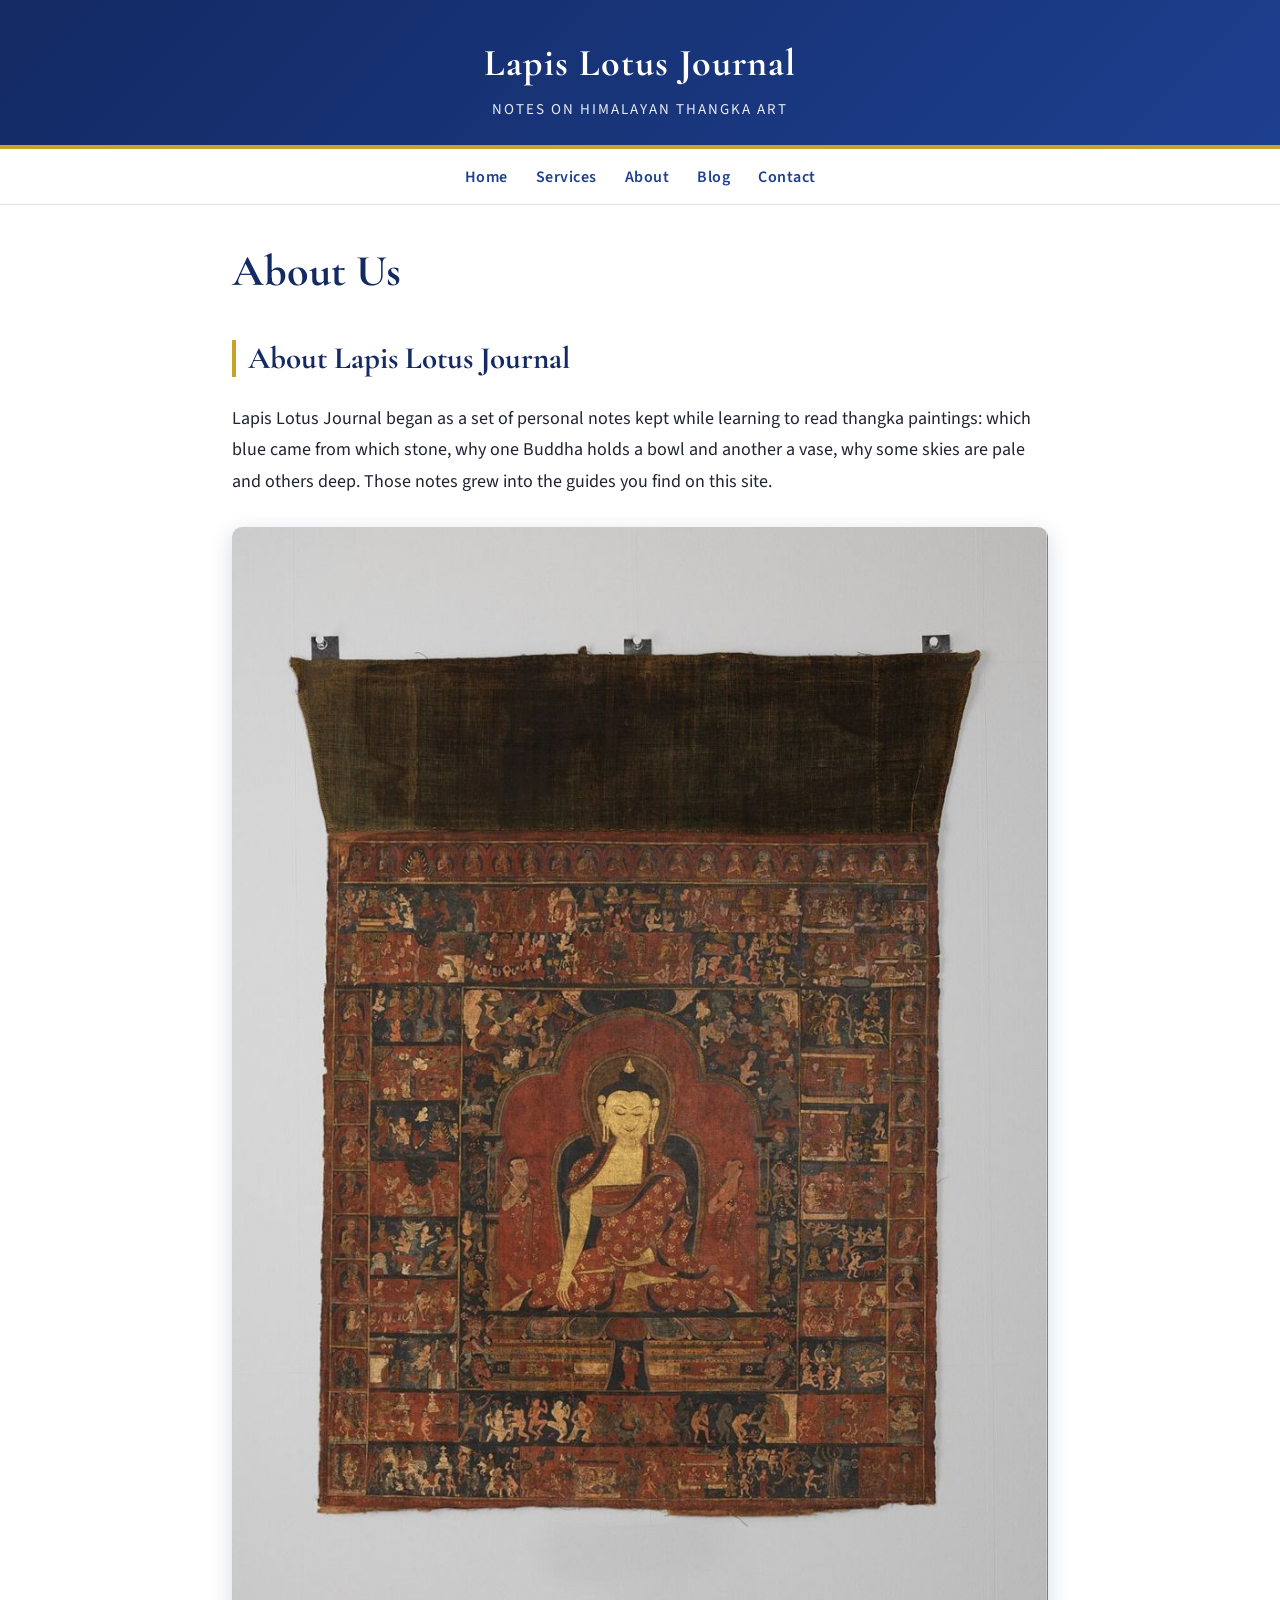
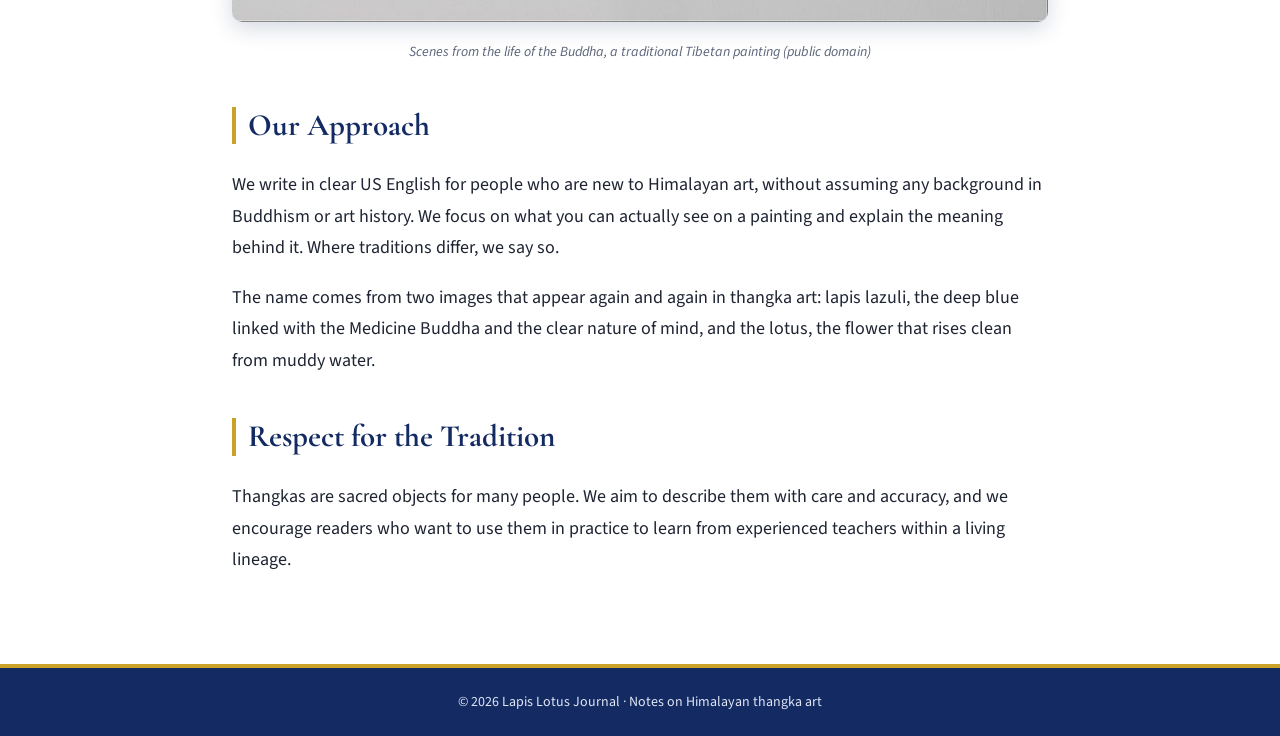
==== about.html @ b6416bbf "Add Lapis Lotus Journal site" ====
<!DOCTYPE html><html lang="en"><head><meta charset="utf-8"><meta name="viewport" content="width=device-width,initial-scale=1"><title>About | Lapis Lotus Journal</title><meta name="description" content="About Lapis Lotus Journal, an independent guide to Tibetan and Himalayan thangka painting written in plain US English."><meta name="robots" content="index,follow"><link rel="canonical" href="https://nepathangka.github.io/lapis-lotus-journal/about.html"><link rel="stylesheet" href="style.css"></head>
<body><header><div class="brand">Lapis Lotus Journal</div><div class="tag">Notes on Himalayan thangka art</div></header><nav><a href="index.html">Home</a><a href="services.html">Services</a><a href="about.html">About</a><a href="blog.html">Blog</a><a href="contact.html">Contact</a></nav><main><h1>About Us</h1>

<h2>About Lapis Lotus Journal</h2>
<p>Lapis Lotus Journal began as a set of personal notes kept while learning to read thangka paintings: which blue came from which stone, why one Buddha holds a bowl and another a vase, why some skies are pale and others deep. Those notes grew into the guides you find on this site.</p>
<figure><img src="about1_lifebuddha.jpg" alt="Scenes from the life of the Buddha, a traditional Tibetan painting" loading="lazy"><figcaption>Scenes from the life of the Buddha, a traditional Tibetan painting (public domain)</figcaption></figure>
<h2>Our Approach</h2>
<p>We write in clear US English for people who are new to Himalayan art, without assuming any background in Buddhism or art history. We focus on what you can actually see on a painting and explain the meaning behind it. Where traditions differ, we say so.</p>
<p>The name comes from two images that appear again and again in thangka art: lapis lazuli, the deep blue linked with the Medicine Buddha and the clear nature of mind, and the lotus, the flower that rises clean from muddy water.</p>
<h2>Respect for the Tradition</h2>
<p>Thangkas are sacred objects for many people. We aim to describe them with care and accuracy, and we encourage readers who want to use them in practice to learn from experienced teachers within a living lineage.</p>

</main><footer>© 2026 Lapis Lotus Journal · Notes on Himalayan thangka art</footer></body></html>
---- style.css ----
@import url('https://fonts.googleapis.com/css2?family=Cormorant+Garamond:wght@500;700&family=Source+Sans+3:wght@400;600&display=swap');
:root{--lapis:#1d3f8f;--lapis-dark:#132a63;--gold:#c9a227;--ink:#1f2433;--soft:#eef2fb}
*{box-sizing:border-box}body{margin:0;font-family:'Source Sans 3',Arial,sans-serif;font-size:18px;color:var(--ink);background:#fff;line-height:1.75}
header{background:linear-gradient(135deg,var(--lapis-dark),var(--lapis));color:#fff;padding:30px 24px 22px;text-align:center;border-bottom:4px solid var(--gold)}
header .brand{font-family:'Cormorant Garamond',Georgia,serif;font-size:38px;font-weight:700;letter-spacing:1px}header .tag{font-size:15px;opacity:.9;letter-spacing:2px;text-transform:uppercase}
nav{background:#fff;border-bottom:1px solid #dfe5f3;text-align:center;padding:12px 10px;position:sticky;top:0;z-index:5}
nav a{color:var(--lapis);text-decoration:none;margin:0 14px;font-weight:600;font-size:16px;letter-spacing:.5px}nav a:hover{color:var(--gold)}
main{max-width:860px;margin:0 auto;padding:34px 22px 70px}
h1,h2,h3{font-family:'Cormorant Garamond',Georgia,serif;color:var(--lapis-dark);line-height:1.2}h1{font-size:44px;margin-top:6px}h2{font-size:31px;margin-top:42px;border-left:4px solid var(--gold);padding-left:12px}h3{font-size:24px;color:var(--lapis)}
main a{color:var(--lapis);text-decoration:underline;text-underline-offset:3px;font-weight:600}main a:hover{color:var(--gold)}
figure{margin:30px 0;text-align:center}figure img{max-width:100%;height:auto;border-radius:10px;box-shadow:0 6px 22px rgba(19,42,99,.18)}figcaption{font-size:14px;color:#5b6378;margin-top:8px;font-style:italic}
ul{padding-left:22px}li{margin:6px 0}
.grid{display:grid;grid-template-columns:repeat(auto-fill,minmax(240px,1fr));gap:22px;margin-top:26px}
.card{background:var(--soft);border-radius:12px;overflow:hidden;box-shadow:0 2px 10px rgba(19,42,99,.1);display:flex;flex-direction:column}
.card img{width:100%;height:190px;object-fit:cover}.card .c{padding:14px 16px 18px}.card h2{font-size:22px;margin:0 0 8px;border:0;padding:0}.card h2 a{text-decoration:none;color:var(--lapis-dark)}.card p{font-size:15.5px;margin:0;color:#3d4459}
form{background:var(--soft);padding:22px;border-radius:12px}form label{display:block;margin-top:14px;font-weight:600;color:var(--lapis-dark)}form input,form textarea{width:100%;padding:11px;border:1px solid #c3cde6;border-radius:8px;font-size:16px;font-family:inherit}
form button{margin-top:18px;background:var(--lapis);color:#fff;border:0;padding:12px 30px;border-radius:30px;font-size:16px;font-weight:600;cursor:pointer}form button:hover{background:var(--gold)}
footer{background:var(--lapis-dark);color:#dfe5f3;text-align:center;padding:22px;font-size:14px;border-top:4px solid var(--gold)}
@media(max-width:600px){body{font-size:17px}header .brand{font-size:30px}h1{font-size:32px}h2{font-size:26px}nav a{margin:0 7px;font-size:15px}}
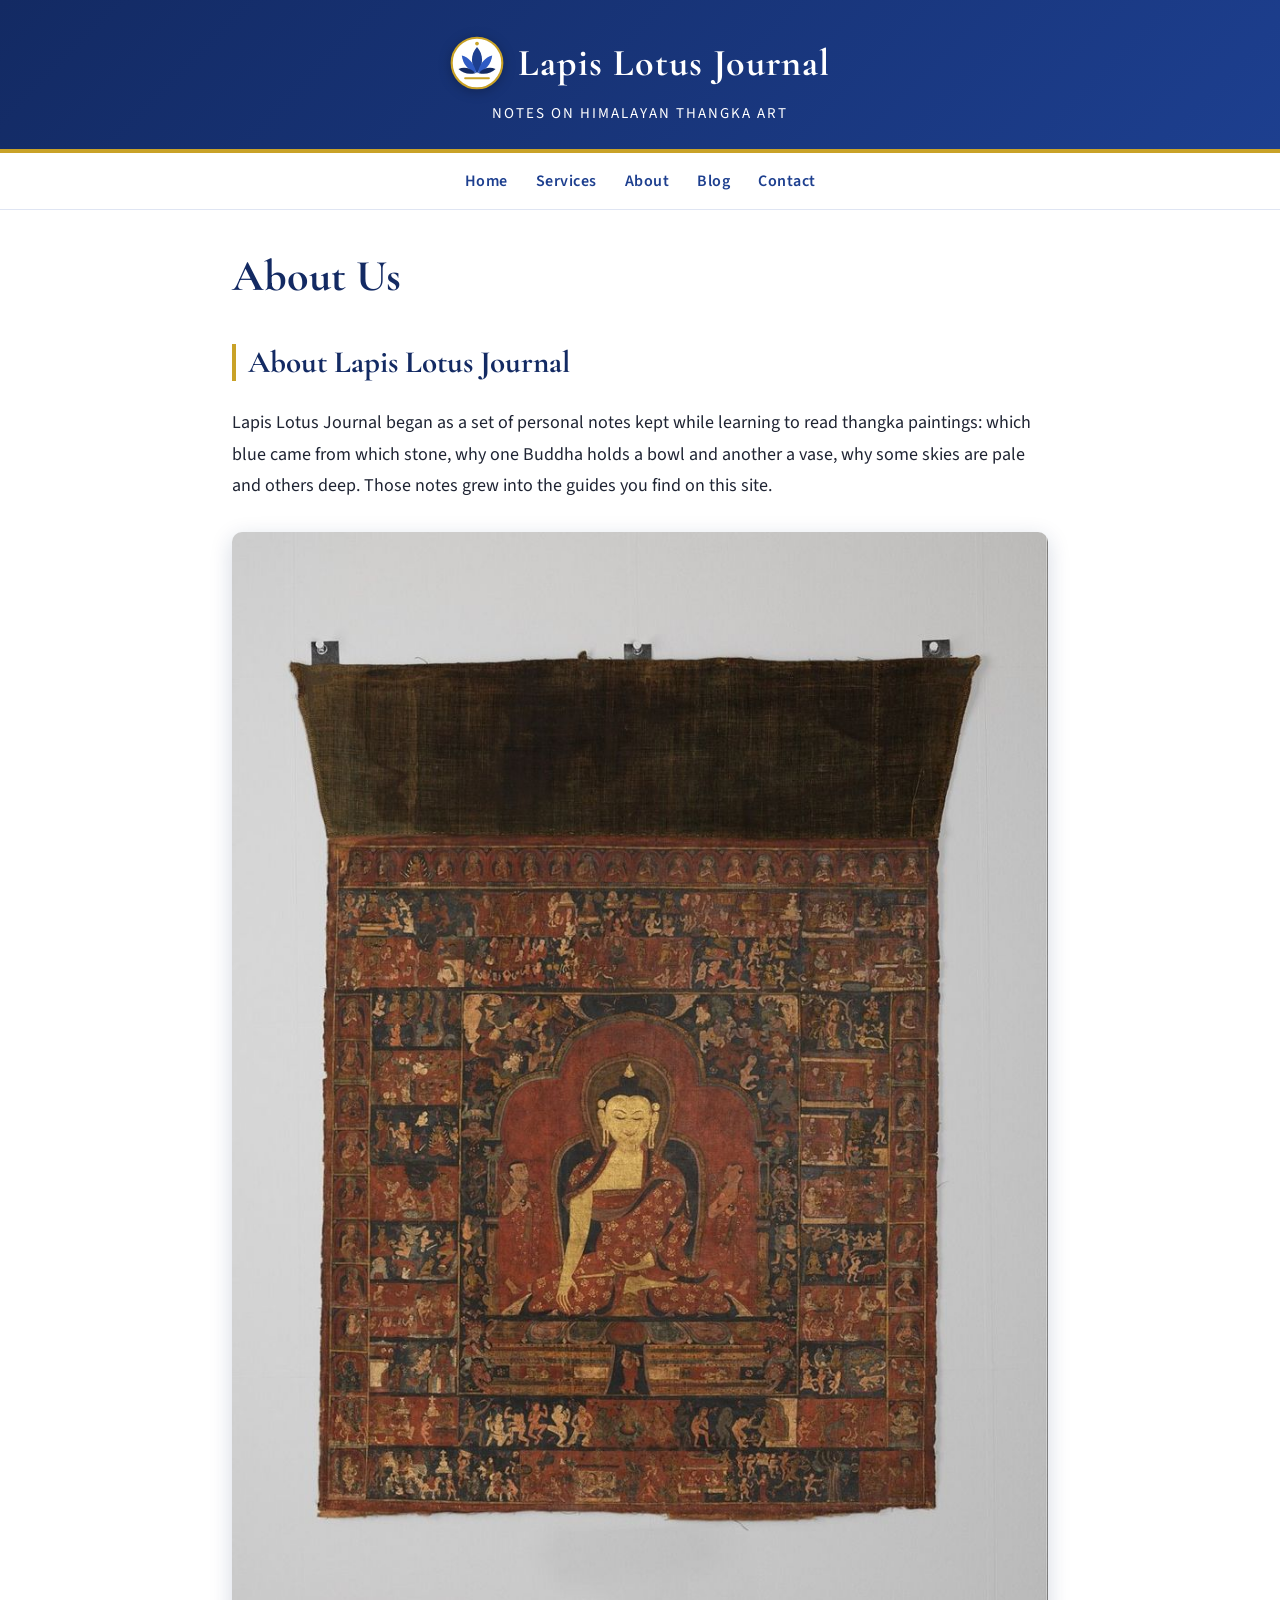
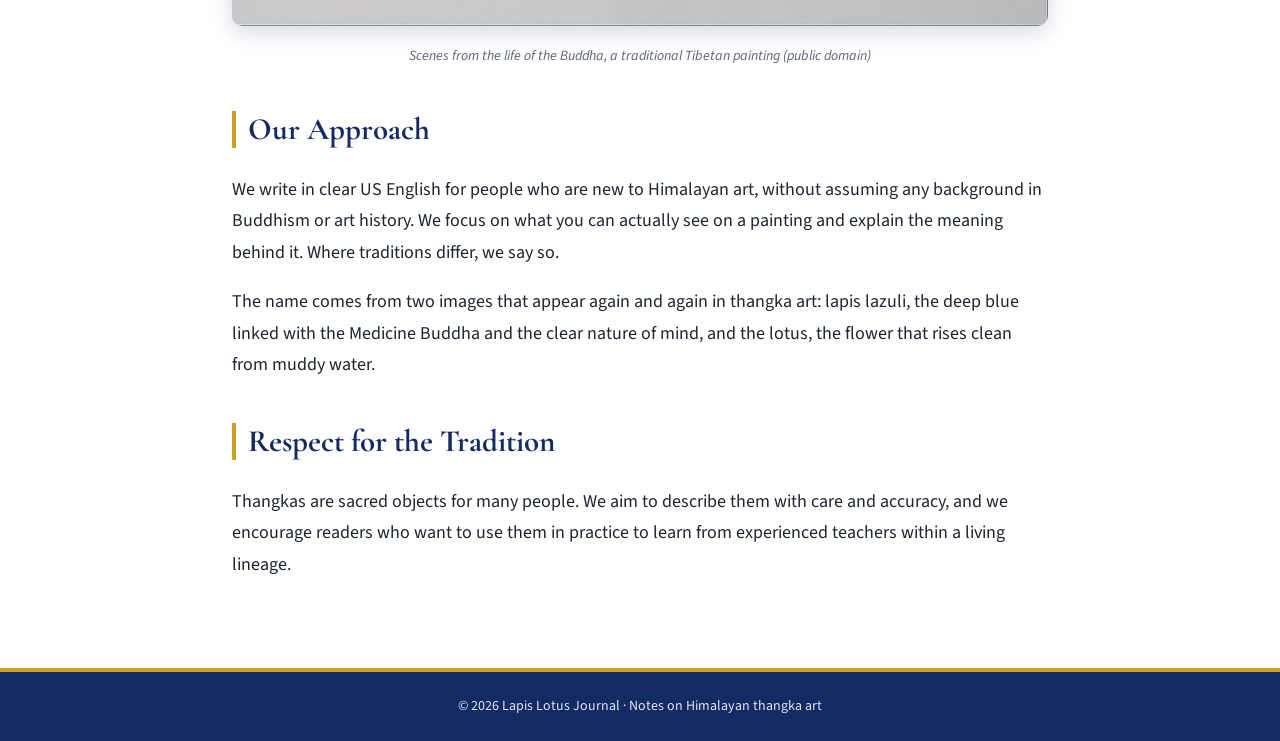
==== commit 6fee789f: "Add logo, favicon, motion and sitemap" ====
--- a/about.html
+++ b/about.html
@@ -1,5 +1,5 @@
-<!DOCTYPE html><html lang="en"><head><meta charset="utf-8"><meta name="viewport" content="width=device-width,initial-scale=1"><title>About | Lapis Lotus Journal</title><meta name="description" content="About Lapis Lotus Journal, an independent guide to Tibetan and Himalayan thangka painting written in plain US English."><meta name="robots" content="index,follow"><link rel="canonical" href="https://nepathangka.github.io/lapis-lotus-journal/about.html"><link rel="stylesheet" href="style.css"></head>
-<body><header><div class="brand">Lapis Lotus Journal</div><div class="tag">Notes on Himalayan thangka art</div></header><nav><a href="index.html">Home</a><a href="services.html">Services</a><a href="about.html">About</a><a href="blog.html">Blog</a><a href="contact.html">Contact</a></nav><main><h1>About Us</h1>
+<!DOCTYPE html><html lang="en"><head><meta charset="utf-8"><meta name="viewport" content="width=device-width,initial-scale=1"><title>About | Lapis Lotus Journal</title><meta name="description" content="About Lapis Lotus Journal, an independent guide to Tibetan and Himalayan thangka painting written in plain US English."><meta name="robots" content="index,follow"><link rel="canonical" href="https://nepathangka.github.io/lapis-lotus-journal/about.html"><link rel="icon" href="favicon.svg" type="image/svg+xml"><link rel="stylesheet" href="style.css"></head>
+<body><header><a class="logo" href="index.html" aria-label="Lapis Lotus Journal home"><svg class="emblem" viewBox="0 0 64 64" width="54" height="54" aria-hidden="true"><circle cx="32" cy="32" r="30" fill="#ffffff" stroke="#c9a227" stroke-width="2.5"/><path d="M32 13 C40 22 40 34 32 44 C24 34 24 22 32 13Z" fill="#1d3f8f"/><path d="M31 44 C22 41 15 33 14 23 C22 25 29 32 31 44Z" fill="#2f5bc4"/><path d="M33 44 C42 41 49 33 50 23 C42 25 35 32 33 44Z" fill="#2f5bc4"/><path d="M30 44 C22 46 15 44 10 39 C17 36 25 38 30 44Z" fill="#132a63"/><path d="M34 44 C42 46 49 44 54 39 C47 36 39 38 34 44Z" fill="#132a63"/><path d="M18 50 H46" stroke="#c9a227" stroke-width="2.5" stroke-linecap="round"/><circle cx="32" cy="9" r="2.2" fill="#c9a227"/></svg><span class="brand">Lapis Lotus Journal</span></a><div class="tag">Notes on Himalayan thangka art</div></header><nav><a href="index.html">Home</a><a href="services.html">Services</a><a href="about.html">About</a><a href="blog.html">Blog</a><a href="contact.html">Contact</a></nav><main><h1>About Us</h1>
 
 <h2>About Lapis Lotus Journal</h2>
 <p>Lapis Lotus Journal began as a set of personal notes kept while learning to read thangka paintings: which blue came from which stone, why one Buddha holds a bowl and another a vase, why some skies are pale and others deep. Those notes grew into the guides you find on this site.</p>
@@ -10,4 +10,4 @@
 <h2>Respect for the Tradition</h2>
 <p>Thangkas are sacred objects for many people. We aim to describe them with care and accuracy, and we encourage readers who want to use them in practice to learn from experienced teachers within a living lineage.</p>
 
-</main><footer>© 2026 Lapis Lotus Journal · Notes on Himalayan thangka art</footer></body></html>+</main><footer>© 2026 Lapis Lotus Journal · Notes on Himalayan thangka art</footer><script src="script.js" defer></script></body></html>
--- a/style.css
+++ b/style.css
@@ -16,4 +16,16 @@
 form{background:var(--soft);padding:22px;border-radius:12px}form label{display:block;margin-top:14px;font-weight:600;color:var(--lapis-dark)}form input,form textarea{width:100%;padding:11px;border:1px solid #c3cde6;border-radius:8px;font-size:16px;font-family:inherit}
 form button{margin-top:18px;background:var(--lapis);color:#fff;border:0;padding:12px 30px;border-radius:30px;font-size:16px;font-weight:600;cursor:pointer}form button:hover{background:var(--gold)}
 footer{background:var(--lapis-dark);color:#dfe5f3;text-align:center;padding:22px;font-size:14px;border-top:4px solid var(--gold)}
-@media(max-width:600px){body{font-size:17px}header .brand{font-size:30px}h1{font-size:32px}h2{font-size:26px}nav a{margin:0 7px;font-size:15px}}+@media(max-width:600px){body{font-size:17px}header .brand{font-size:30px}h1{font-size:32px}h2{font-size:26px}nav a{margin:0 7px;font-size:15px}}
+/* logo + motion */
+header .logo{display:inline-flex;align-items:center;gap:14px;text-decoration:none;color:#fff}
+header .emblem{filter:drop-shadow(0 2px 6px rgba(0,0,0,.25));transition:transform .6s ease}
+header .logo:hover .emblem{transform:rotate(-8deg) scale(1.05)}
+header .brand,header .tag,main h1{animation:riseIn .9s ease both}header .tag{animation-delay:.15s}main h1{animation-delay:.25s}
+@keyframes riseIn{from{opacity:0;transform:translateY(14px)}to{opacity:1;transform:none}}
+.reveal{opacity:0;transform:translateY(18px);transition:opacity .7s ease,transform .7s ease}.reveal.in{opacity:1;transform:none}
+nav a{position:relative;padding-bottom:3px}nav a::after{content:'';position:absolute;left:0;right:0;bottom:0;height:2px;background:var(--gold);transform:scaleX(0);transform-origin:center;transition:transform .3s ease}nav a:hover::after{transform:scaleX(1)}
+.card{transition:transform .3s ease,box-shadow .3s ease}.card:hover{transform:translateY(-6px);box-shadow:0 12px 26px rgba(19,42,99,.18)}
+figure img{transition:transform .5s ease}figure img:hover{transform:scale(1.015)}
+form button{transition:background .25s ease,transform .25s ease}form button:hover{transform:translateY(-2px)}
+@media (prefers-reduced-motion: reduce){*{animation:none!important;transition:none!important}.reveal{opacity:1;transform:none}}
